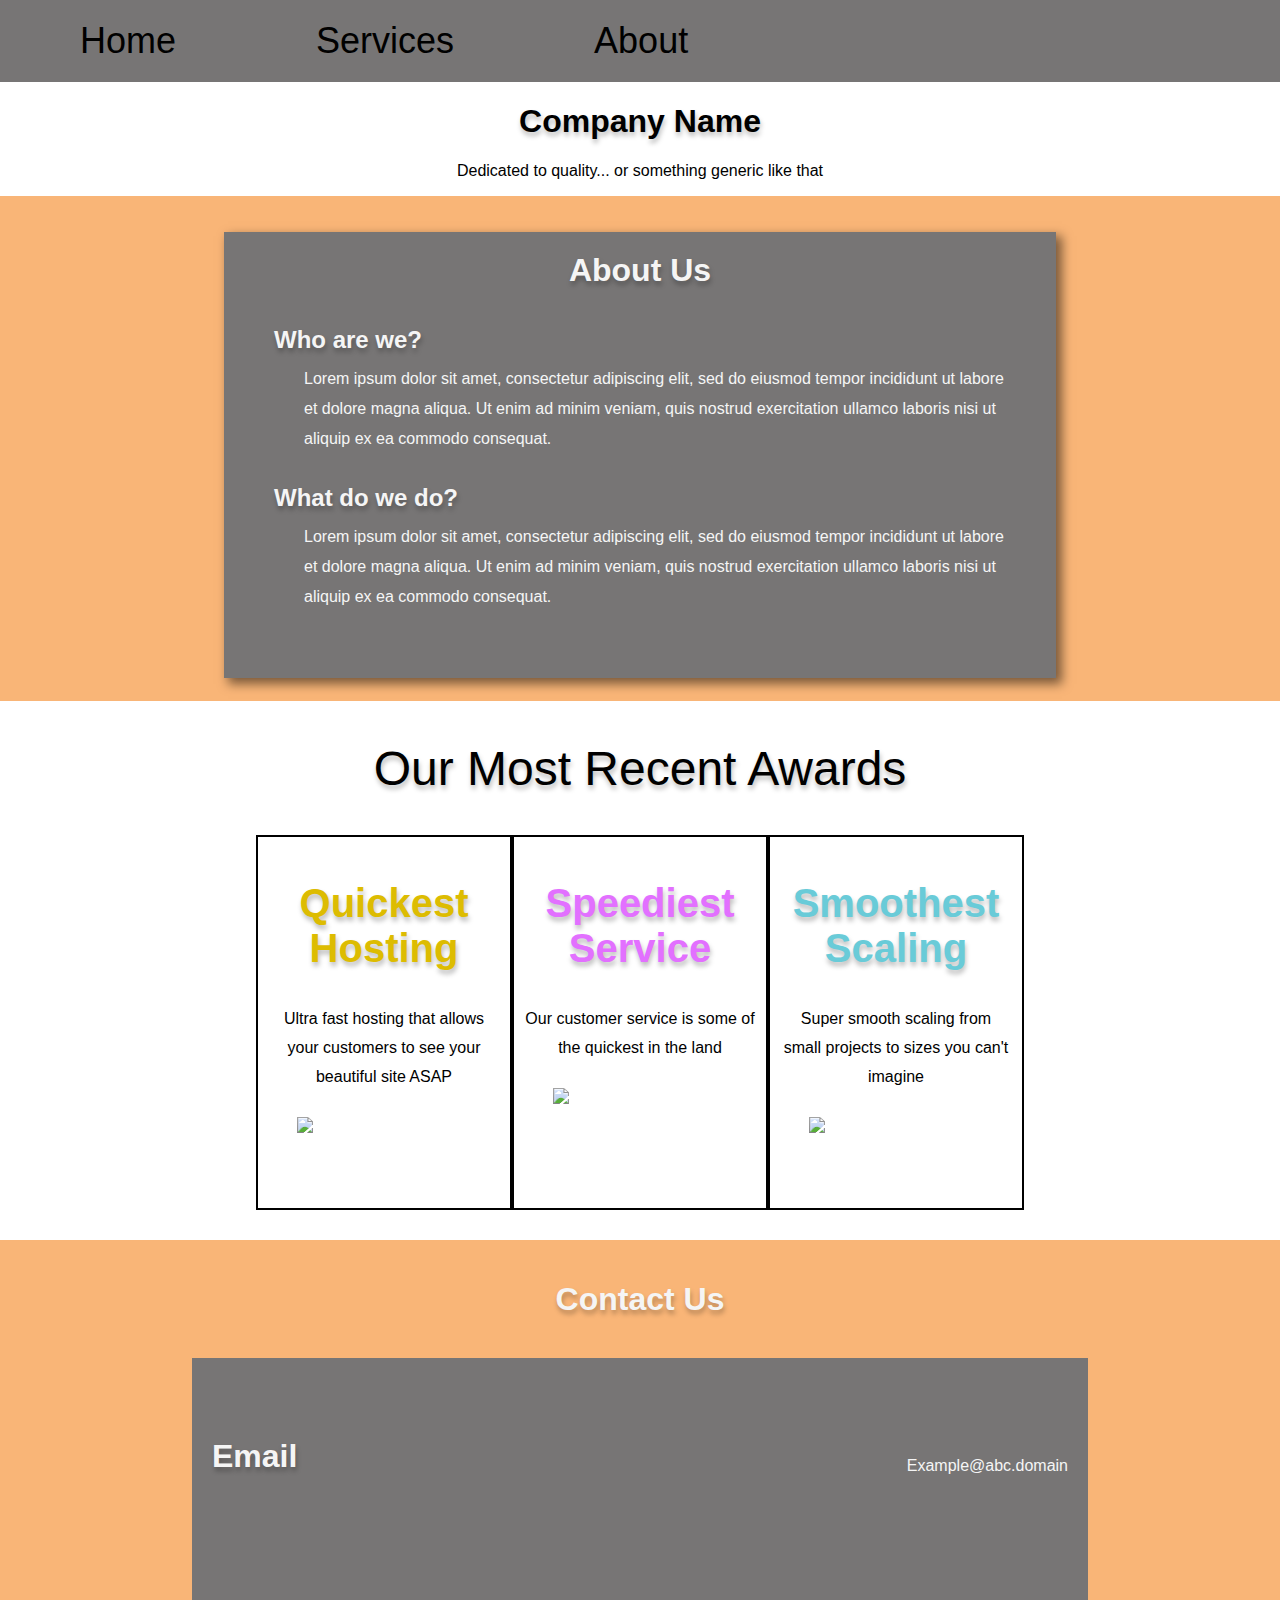
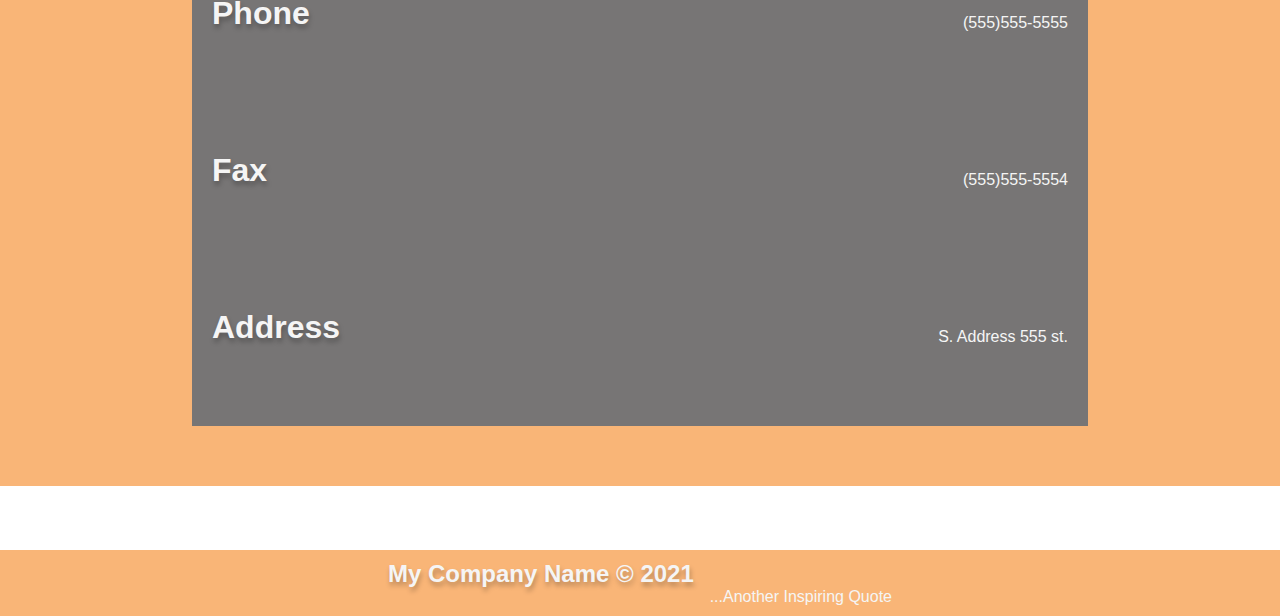
==== about.html @ 2120ec9b "About Page" ====
<!DOCTYPE html>
<html lang="en">
<head>
    <meta charset="UTF-8">
    <meta http-equiv="X-UA-Compatible" content="IE=edge">
    <meta name="viewport" content="width=device-width, initial-scale=1.0">
    <link rel="stylesheet" href="./style.css">
    <link rel="stylesheet" href="./about.css">
    <title>About Us</title>
</head>
<body>
    <header>
        <nav>
            <a href="index.html">
            <div class="button">
                Home
            </div>
            </a>
            <a href="services.html">
            <div class="button">
                Services
            </div>
            </a>
            <a href="about.html">
            <div class="button">
                About
            </div>
            </a>
        </nav>
        <div class="header">
            <h1 class="title">Company Name</h1>
            <p class="slogan">Dedicated to quality... or something generic like that</p>
        </div>
    </header>

    <div class="about-container">
        <div class="backgrd main">
            <h2 class="about-container-heading center">About Us</h2>

            <div id="about-container-content">
                <h2 class="about-container-subheading">Who are we?</h2>
                <p class="about-container-par">Lorem ipsum dolor sit amet, consectetur adipiscing elit, sed do eiusmod tempor incididunt ut labore et dolore magna aliqua. Ut enim ad minim veniam, quis nostrud exercitation ullamco laboris nisi ut aliquip ex ea commodo consequat. </p>
    
                <h2 class="about-container-subheading">What do we do?</h2>
                <p class="about-container-par">Lorem ipsum dolor sit amet, consectetur adipiscing elit, sed do eiusmod tempor incididunt ut labore et dolore magna aliqua. Ut enim ad minim veniam, quis nostrud exercitation ullamco laboris nisi ut aliquip ex ea commodo consequat. </p>
            </div>
            
        </div>
    </div>

    <section>
        <h2 class="ourServices">Our Most Recent Awards</h2>
        <div class="serviceContainer">
            <div class="serviceBox">
                <h2 class="serviceHeader" style="color: var(--gold);">Quickest Hosting</h2>
                <p class="serviceText award-text">Ultra fast hosting that allows your customers to see your beautiful site ASAP</p>
                <img src="assets/medal.png">
                
            </div>
            <div class="serviceBox">
                <h2 class="serviceHeader" style="color: var(--premium);">Speediest Service</h2>
                <p class="serviceText award-text">Our customer service is some of the quickest in the land</p>
                <img src="assets/trophy.png">
                
            </div>
            <div class="serviceBox">
                <h2 class="serviceHeader" style="color: var(--platinum);">Smoothest Scaling</h2>
                <p class="serviceText award-text">Super smooth scaling from small projects to sizes you can't imagine</p>
                <img src="assets/medal.png">
            </div>
        </div>
    </section>
      
    <div id="contact-info-container">
        <h1 id="contact-heading" class="center">Contact Us</h1>
        <div id="contact-container-content">
            <h1 class="contact-heading content">Email</h1>
            <p class="contact-para content">Example@abc.domain</p>

            <h1 class="contact-heading content">Phone</h1>
            <p class="contact-para content">(555)555-5555</p>

            <h1 class="contact-heading content">Fax</h1>
            <p class="contact-para content">(555)555-5554</p>

            <h1 class="contact-heading content">Address</h1>
            <p class="contact-para content">S. Address 555 st.</p>
        </div>    
    </div>

    <footer>
        <div class="service-container">
            <div class="footer">
                <h2 style="margin:0;">My Company Name © 2021</h2>
                <p style="margin:0; text-align: right;">...Another Inspiring Quote</p>
            </div>
        </div>
    </footer>

</body>
</html>
---- style.css ----
:root{
  --orange: #f3750088;
  --green:  #0BD11F;
  --blue: #09B1BC;
  --grey: #777575;

  --gold: rgb(221, 188, 1);
  --premium: rgb(226, 112, 255);
  --platinum: rgb(105, 203, 216);
}

nav {
  background-color: var(--grey);
  font-size: 36px;
  padding: 10px;
  display: flex;
  margin: 0px;
}
a {
  text-decoration: none;
  color: inherit;
}
nav a:hover {
  background-color: #474747;
}
.button {
  margin: 10px 70px 10px 70px; /* So that you don't keep forgetting: margin format goes top right bottom left */
}
* {box-sizing: border-box}
body {font-family: Verdana, sans-serif; margin:0}
.mySlides {display: none}
img {vertical-align: middle;}

h2, h1{
  text-shadow: 1px 4px 5px rgba(0, 0, 0, 0.267);
}
.title, .slogan {
  text-align: center;
}

/* Slideshow container */
.slideshow-container, .service-container{
  position: relative;
  margin: auto;
  background-color: #f3750088;
  padding-top: 15px;
}

.slidshow-background{
  background-image: url("Assets/slideshow Background.png");
  background-repeat: no-repeat;
  background-position:top;
}

.slide-img{
  display: block;
  margin-left: auto;
  margin-right: auto;
  height: 600px;
  padding-top: 10px;
  padding-bottom: 50px;
}

/* Next & previous buttons */
.prev, .next {
  cursor: pointer;
  position: absolute;
  top: 30%;
  width: auto;
  margin-top: 3%;
  padding: 16px;
  /* border-radius: 0 3px 3px 0; */
  user-select: none;
}
.prev img, .next img{
  width: 25%;
  margin-right: -300px;
}
/* Position the "next button" to the right */
.next {
  right: 5%;
  border-radius: 3px 0 0 3px;

}
.prev{
  left: 5%;
  border-radius: 3px 0 0 3px;
  transform: rotate(180deg);

}

/* default button */
.btn{
  font-size: 30px;
  background: var(--green);
  border: none;
  box-shadow: 5px 5px 10px 1px rgba(0, 0, 0, 0.5);
  border-radius: 5px;
  cursor: pointer;
}
/* Button for SlideShow */
.get-started{
  position: absolute;
  transform: translate(-50%, -150%);
  width: 200px;
  height: 50px;
  border: 3px solid #000000;

  }

.learn-more{
  background: var(--blue);
  margin: 15px;
  padding: 2.5%;
  color: white;
  float: right;
  Margin-right: 25px;
  height: 50px;
  vertical-align: middle;
  text-align: center;
}
.serviceButton {
  background-color: var(--blue);
  color: white;
  padding: 3%;
  text-align: center;
  font-size: 1.5em;
  width: 55%;
  margin-left: 23%;
}

.purchase{
  background-color:var(--green);
  margin: 0;
  padding: 2.5%;
  color: white;
  width: 70%;
}


/* ~~SERVICES PAGE~~ */
.service-container{
  padding: 10px;
  color: whitesmoke;
}
.backgrd {
  background: var(--grey);
  width: 65%;
  margin: auto;
  color: whitesmoke;
  box-shadow: 5px 5px 10px 1px rgba(0, 0, 0, .5);
  margin-bottom: 1%;
}

.backgrd:not(.main)
{
  width: 55%;
}
.grid-container {
  display: grid;
  grid-row: auto;
  grid-template-columns: min-content auto auto;
}

.item1 img{
  width: 100px;
  display: block;
  margin: 20px;
  margin-right: 50px;
}

.item3{
  justify-content: center;
  padding-top: 5%;
  vertical-align: middle;
}

/* Spacer */

.spacer{
  min-height: 90px;
}

/* Footer */
.footer{
  width: 40%;
  margin: auto;
  margin-left: auto;
  margin-right: auto;
}

/* Service Page */

.flex-service-container{
  display: flex;
}
.flex-service{
  justify-content: center;
  text-align: center;
}
.flex-service img{
  width: 300px;
  display: block;
  margin: 20px;
}
.profile-img{
  display: block;
  margin: auto;
  margin-top: 10px;
  width: 75%;
}

.review{
  word-spacing: 0px;
  margin-right: 40px;
}
.review-date{
  color: var(--orange);
  position: relative;
  margin-top: -2%;
  margin-left: 10px;
  margin-bottom: -2%;
}

.description{
  padding: 10px;

  border-left: 2px solid var(--orange);
  border-bottom: 2px solid var(--orange);
}

.serviceContainer {
  display: flex;
  justify-content: center;
  margin-bottom: 30px;

}
.ourServices {
  text-align: center;
  font-weight: normal;
  font-size: 3em;
}
.serviceBox {
  border: 2px solid black;
  border-collapse: collapse;
  width: 20%;
  padding: 10px;
  padding-bottom: 50px;
  margin: 0px;
}
.serviceBox img{
  display: block;
  margin: auto;
  margin-top: 10px;
  margin-bottom: 25px;
  width: 75%;
}
.serviceHeader {
  text-align: center;
  font-size: 2.5em;
}
.serviceText {
  text-align: center;
  padding-bottom: 10px;
}
.reviewContainer {
  display: grid;
 grid-template-columns: min-content auto auto;
}
---- about.css ----
/* Start of the about us heading styling */
.award-text {
    line-height: 29px;
}

.about-container {
    margin: auto;
    display: inline-block;
    background-color: #f3750088;
    padding: 10px 0;
}

.about-container-heading {
    padding-top: 20px;
    font-size: 2rem;
}

.about-container-subheading {
    margin: 30px 0 10px;
}
.about-container-subheading:first-child {
    margin-top: 0;
}


.center {
    text-align: center;
}

#about-container-content {
    padding: 10px 50px 50px;
}

.about-container-par {
    margin-left: 30px;
    line-height: 30px;
    margin-top: 0;
}
/* end of the about us heading styling */

/* Start of the contact info styling */
#contact-info-container {
    background-color: #f3750088;
    color: whitesmoke;
    padding: 20px 0;
    margin-bottom: 4rem;
}

#contact-heading {

}

.content {
    flex: 50%;
    margin: 60px 0;
    align-self: flex-end;
}

.contact-para {
    text-align: right;
}

#contact-container-content {
    display: flex;
    flex-wrap: wrap;

    padding: 20px;
    width: 70%;
    margin: 40px auto;
    background-color: var(--grey);
}

/* end of the contact info styling */
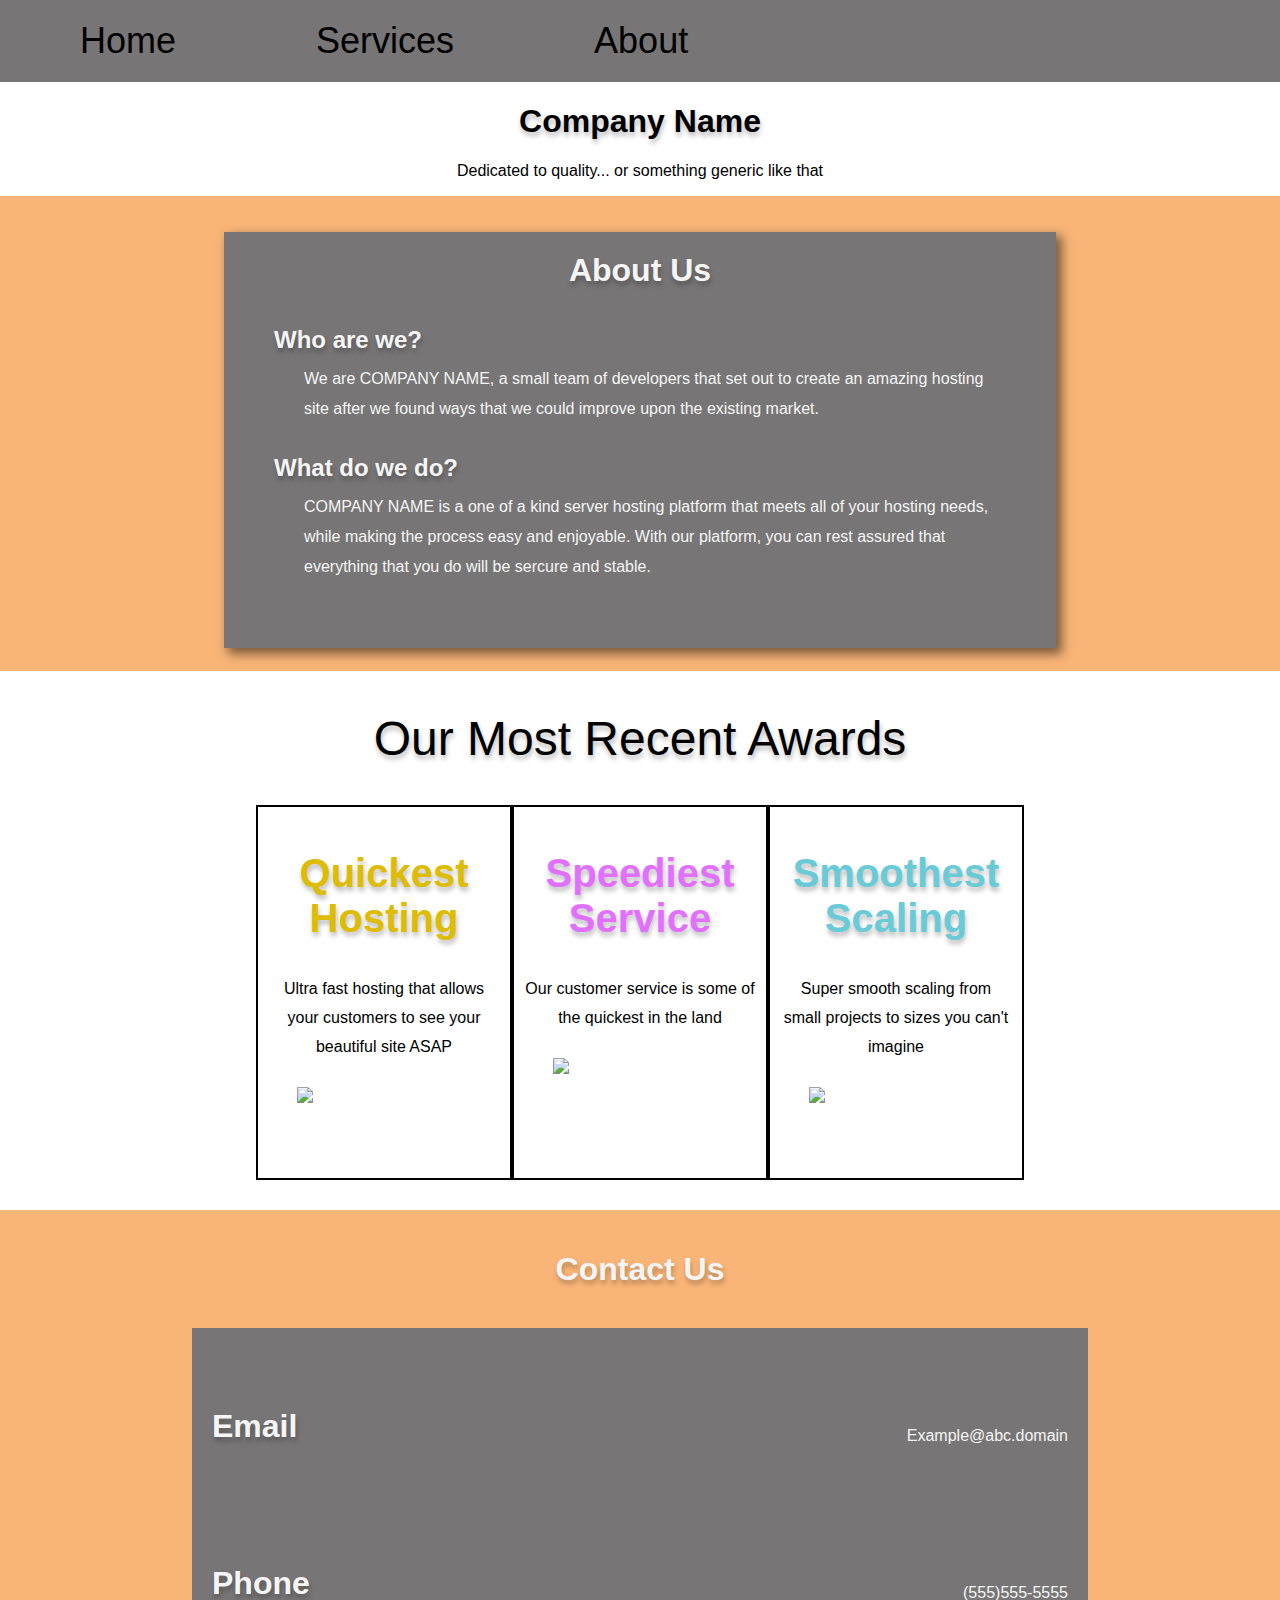
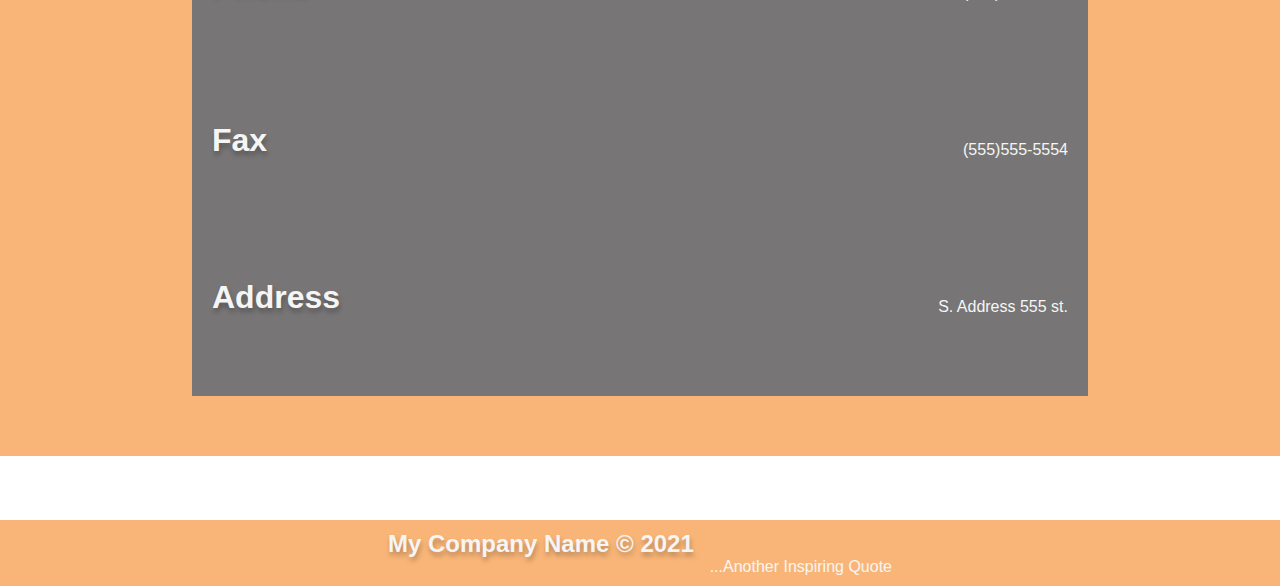
==== commit dc7e49d4: "Update about.html" ====
--- a/about.html
+++ b/about.html
@@ -39,10 +39,10 @@
 
             <div id="about-container-content">
                 <h2 class="about-container-subheading">Who are we?</h2>
-                <p class="about-container-par">Lorem ipsum dolor sit amet, consectetur adipiscing elit, sed do eiusmod tempor incididunt ut labore et dolore magna aliqua. Ut enim ad minim veniam, quis nostrud exercitation ullamco laboris nisi ut aliquip ex ea commodo consequat. </p>
+                <p class="about-container-par">We are COMPANY NAME, a small team of developers that set out to create an amazing hosting site after we found ways that we could improve upon the existing market.</p>
     
                 <h2 class="about-container-subheading">What do we do?</h2>
-                <p class="about-container-par">Lorem ipsum dolor sit amet, consectetur adipiscing elit, sed do eiusmod tempor incididunt ut labore et dolore magna aliqua. Ut enim ad minim veniam, quis nostrud exercitation ullamco laboris nisi ut aliquip ex ea commodo consequat. </p>
+                <p class="about-container-par">COMPANY NAME is a one of a kind server hosting platform that meets all of your hosting needs, while making the process easy and enjoyable. With our platform, you can rest assured that everything that you do will be sercure and stable. </p>
             </div>
             
         </div>
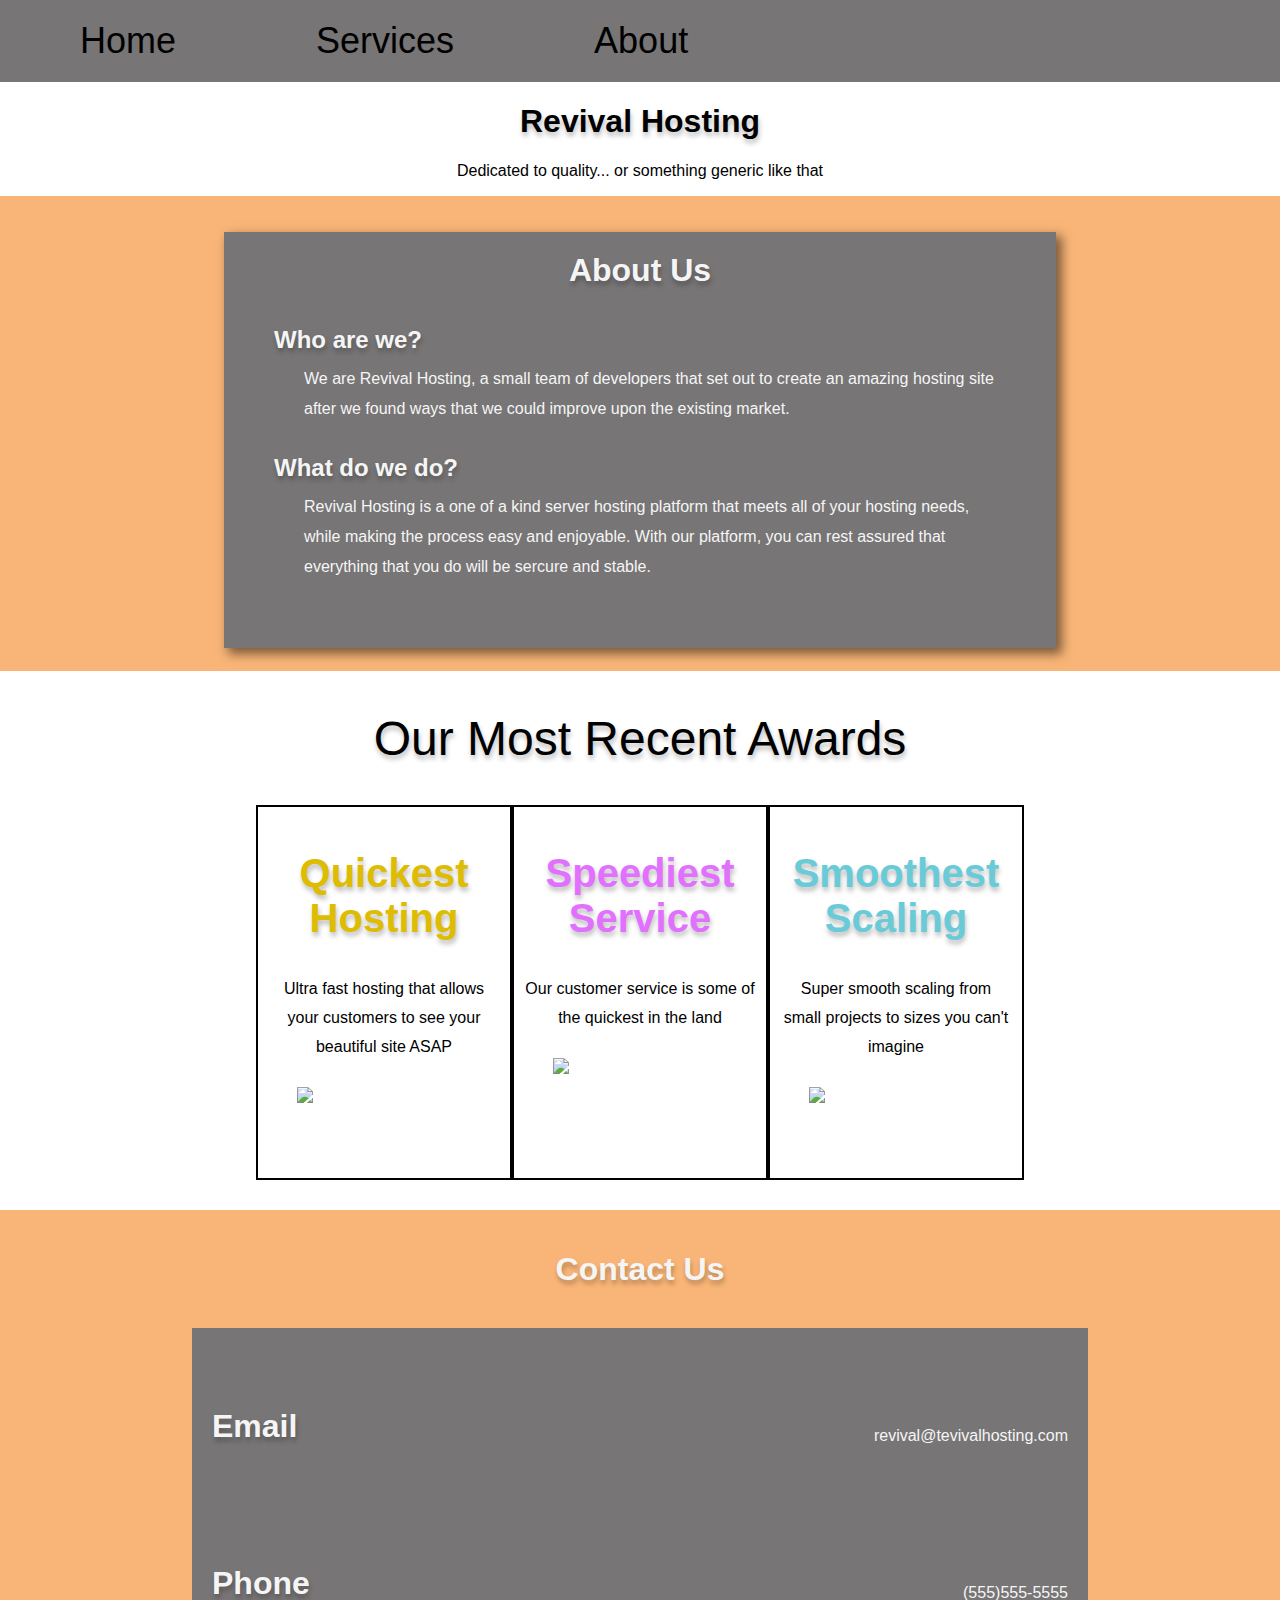
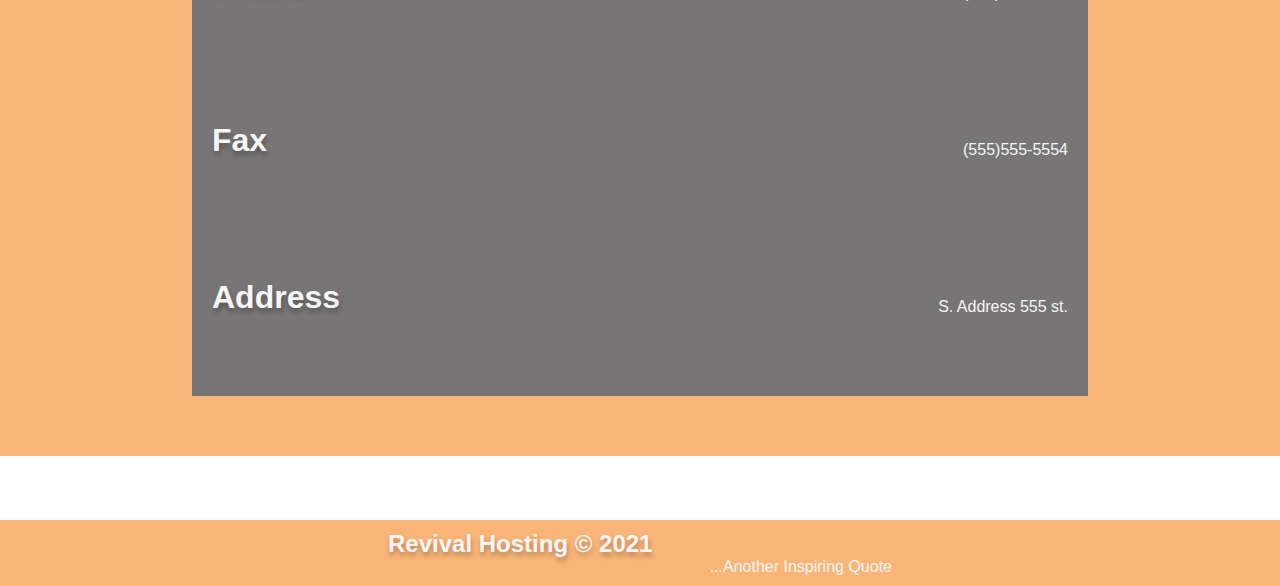
==== commit bfe54cc5: "Added Company title "Revival Hosting"" ====
--- a/about.html
+++ b/about.html
@@ -28,7 +28,7 @@
             </a>
         </nav>
         <div class="header">
-            <h1 class="title">Company Name</h1>
+            <h1 class="title">Revival Hosting</h1>
             <p class="slogan">Dedicated to quality... or something generic like that</p>
         </div>
     </header>
@@ -39,10 +39,10 @@
 
             <div id="about-container-content">
                 <h2 class="about-container-subheading">Who are we?</h2>
-                <p class="about-container-par">We are COMPANY NAME, a small team of developers that set out to create an amazing hosting site after we found ways that we could improve upon the existing market.</p>
+                <p class="about-container-par">We are Revival Hosting, a small team of developers that set out to create an amazing hosting site after we found ways that we could improve upon the existing market.</p>
     
                 <h2 class="about-container-subheading">What do we do?</h2>
-                <p class="about-container-par">COMPANY NAME is a one of a kind server hosting platform that meets all of your hosting needs, while making the process easy and enjoyable. With our platform, you can rest assured that everything that you do will be sercure and stable. </p>
+                <p class="about-container-par">Revival Hosting is a one of a kind server hosting platform that meets all of your hosting needs, while making the process easy and enjoyable. With our platform, you can rest assured that everything that you do will be sercure and stable. </p>
             </div>
             
         </div>
@@ -75,7 +75,7 @@
         <h1 id="contact-heading" class="center">Contact Us</h1>
         <div id="contact-container-content">
             <h1 class="contact-heading content">Email</h1>
-            <p class="contact-para content">Example@abc.domain</p>
+            <p class="contact-para content">revival@tevivalhosting.com</p>
 
             <h1 class="contact-heading content">Phone</h1>
             <p class="contact-para content">(555)555-5555</p>
@@ -91,7 +91,7 @@
     <footer>
         <div class="service-container">
             <div class="footer">
-                <h2 style="margin:0;">My Company Name © 2021</h2>
+                <h2 style="margin:0;">Revival Hosting © 2021</h2>
                 <p style="margin:0; text-align: right;">...Another Inspiring Quote</p>
             </div>
         </div>
